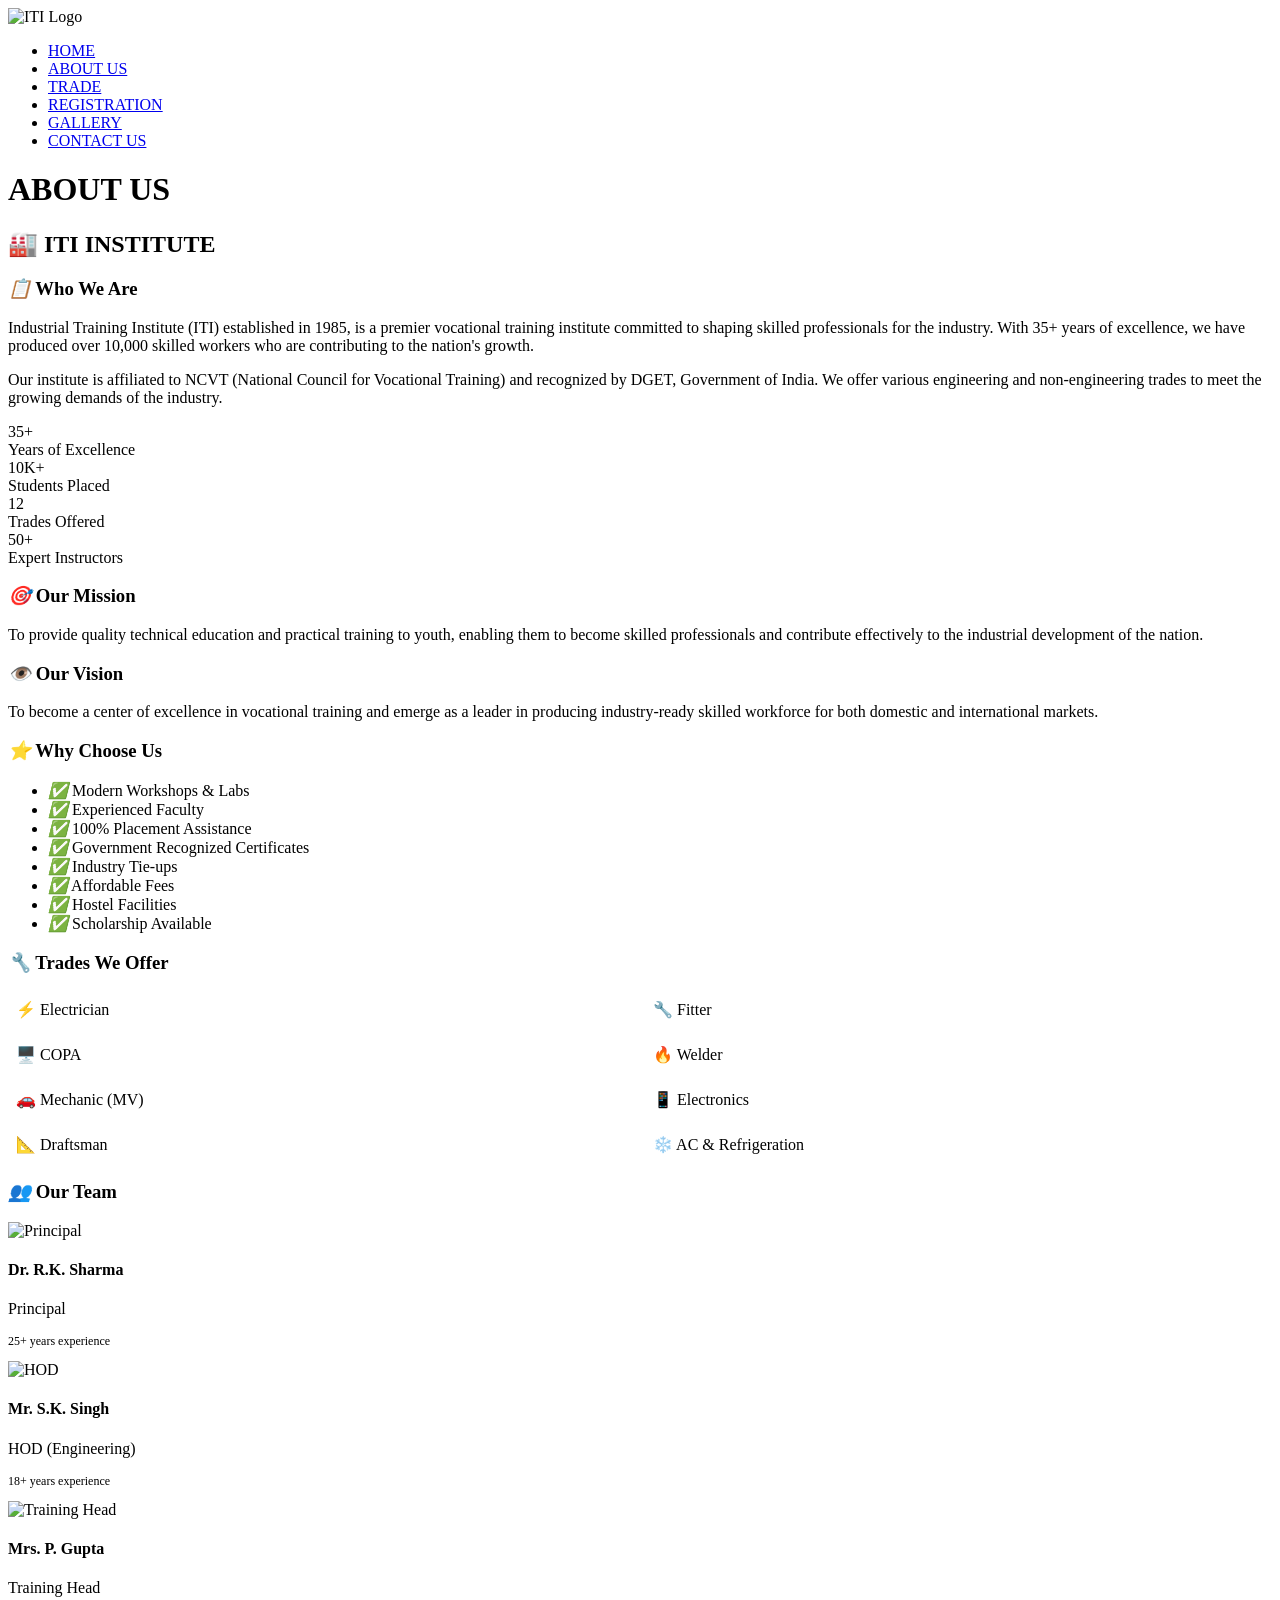
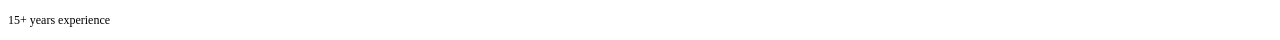
==== about us.html @ e3b61565 "Add files via upload" ====
<html>
<head>
    <title>ITI | About Us</title>
    <link rel="stylesheet" type="text/css" href="css/STYLE.css">
    
</head>
<body>
    <header>
        
        <div class="main">
            <div class="logo">
                <img src="LOGO.png" alt="ITI Logo">
            </div>   
            <ul>
                <li><a href="anshu.html">HOME</a></li>
                <li class="active"><a href="about us.html">ABOUT US</a></li>
                <li><a href="#">TRADE</a></li>
                <li><a href="REGISTRATION.html">REGISTRATION</a></li>
                <li><a href="gallery.html">GALLERY</a></li>
                <li><a href="#">CONTACT US</a></li>
            </ul>
        </div>
        
        <div class="title">
            <h1>ABOUT US</h1>
        </div>
        
        <!-- About Us Content -->
        <div class="about-container">
            <h2>🏭 ITI INSTITUTE</h2>
            
            <div class="about-content">
                <!-- Introduction Section -->
                <div class="about-section">
                    <h3><i>📋</i> Who We Are</h3>
                    <p>Industrial Training Institute (ITI) established in 1985, is a premier vocational training institute committed to shaping skilled professionals for the industry. With 35+ years of excellence, we have produced over 10,000 skilled workers who are contributing to the nation's growth.</p>
                    <p>Our institute is affiliated to NCVT (National Council for Vocational Training) and recognized by DGET, Government of India. We offer various engineering and non-engineering trades to meet the growing demands of the industry.</p>
                </div>

                <!-- Statistics Section -->
                <div class="stats-container">
                    <div class="stat-box">
                        <div class="stat-number">35+</div>
                        <div class="stat-label">Years of Excellence</div>
                    </div>
                    <div class="stat-box">
                        <div class="stat-number">10K+</div>
                        <div class="stat-label">Students Placed</div>
                    </div>
                    <div class="stat-box">
                        <div class="stat-number">12</div>
                        <div class="stat-label">Trades Offered</div>
                    </div>
                    <div class="stat-box">
                        <div class="stat-number">50+</div>
                        <div class="stat-label">Expert Instructors</div>
                    </div>
                </div>

                <!-- Mission & Vision -->
                <div class="about-section">
                    <h3><i>🎯</i> Our Mission</h3>
                    <p>To provide quality technical education and practical training to youth, enabling them to become skilled professionals and contribute effectively to the industrial development of the nation.</p>
                </div>

                <div class="about-section">
                    <h3><i>👁️</i> Our Vision</h3>
                    <p>To become a center of excellence in vocational training and emerge as a leader in producing industry-ready skilled workforce for both domestic and international markets.</p>
                </div>

                <!-- Key Features -->
                <div class="about-section">
                    <h3><i>⭐</i> Why Choose Us</h3>
                    <ul class="features-list">
                        <li><i>✅</i> Modern Workshops & Labs</li>
                        <li><i>✅</i> Experienced Faculty</li>
                        <li><i>✅</i> 100% Placement Assistance</li>
                        <li><i>✅</i> Government Recognized Certificates</li>
                        <li><i>✅</i> Industry Tie-ups</li>
                        <li><i>✅</i> Affordable Fees</li>
                        <li><i>✅</i> Hostel Facilities</li>
                        <li><i>✅</i> Scholarship Available</li>
                    </ul>
                </div>

                <!-- Trades Offered -->
                <div class="about-section">
                    <h3><i>🔧</i> Trades We Offer</h3>
                    <div style="display: grid; grid-template-columns: repeat(2,1fr); gap: 10px;">
                        <div style="background: rgba(255,255,255,0.05); padding: 8px; border-radius: 5px;">⚡ Electrician</div>
                        <div style="background: rgba(255,255,255,0.05); padding: 8px; border-radius: 5px;">🔧 Fitter</div>
                        <div style="background: rgba(255,255,255,0.05); padding: 8px; border-radius: 5px;">🖥️ COPA</div>
                        <div style="background: rgba(255,255,255,0.05); padding: 8px; border-radius: 5px;">🔥 Welder</div>
                        <div style="background: rgba(255,255,255,0.05); padding: 8px; border-radius: 5px;">🚗 Mechanic (MV)</div>
                        <div style="background: rgba(255,255,255,0.05); padding: 8px; border-radius: 5px;">📱 Electronics</div>
                        <div style="background: rgba(255,255,255,0.05); padding: 8px; border-radius: 5px;">📐 Draftsman</div>
                        <div style="background: rgba(255,255,255,0.05); padding: 8px; border-radius: 5px;">❄️ AC & Refrigeration</div>
                    </div>
                </div>

                <!-- Team Section -->
                <div class="about-section">
                    <h3><i>👥</i> Our Team</h3>
                    <div class="team-grid">
                        <div class="team-member">
                            <img src="https://images.pexels.com/photos/2379004/pexels-photo-2379004.jpeg?auto=compress&cs=tinysrgb&w=200" alt="Principal">
                            <h4>Dr. R.K. Sharma</h4>
                            <p>Principal</p>
                            <p style="font-size:12px;">25+ years experience</p>
                        </div>
                        <div class="team-member">
                            <img src="https://images.pexels.com/photos/3771070/pexels-photo-3771070.jpeg?auto=compress&cs=tinysrgb&w=200" alt="HOD">
                            <h4>Mr. S.K. Singh</h4>
                            <p>HOD (Engineering)</p>
                            <p style="font-size:12px;">18+ years experience</p>
                        </div>
                        <div class="team-member">
                            <img src="https://images.pexels.com/photos/3785077/pexels-photo-3785077.jpeg?auto=compress&cs=tinysrgb&w=200" alt="Training Head">
                            <h4>Mrs. P. Gupta</h4>
                            <p>Training Head</p>
                            <p style="font-size:12px;">15+ years experience</p>
                        </div>
                    </div>
                </div>
            </div>
        </div>
    </header>
</body>
</html>
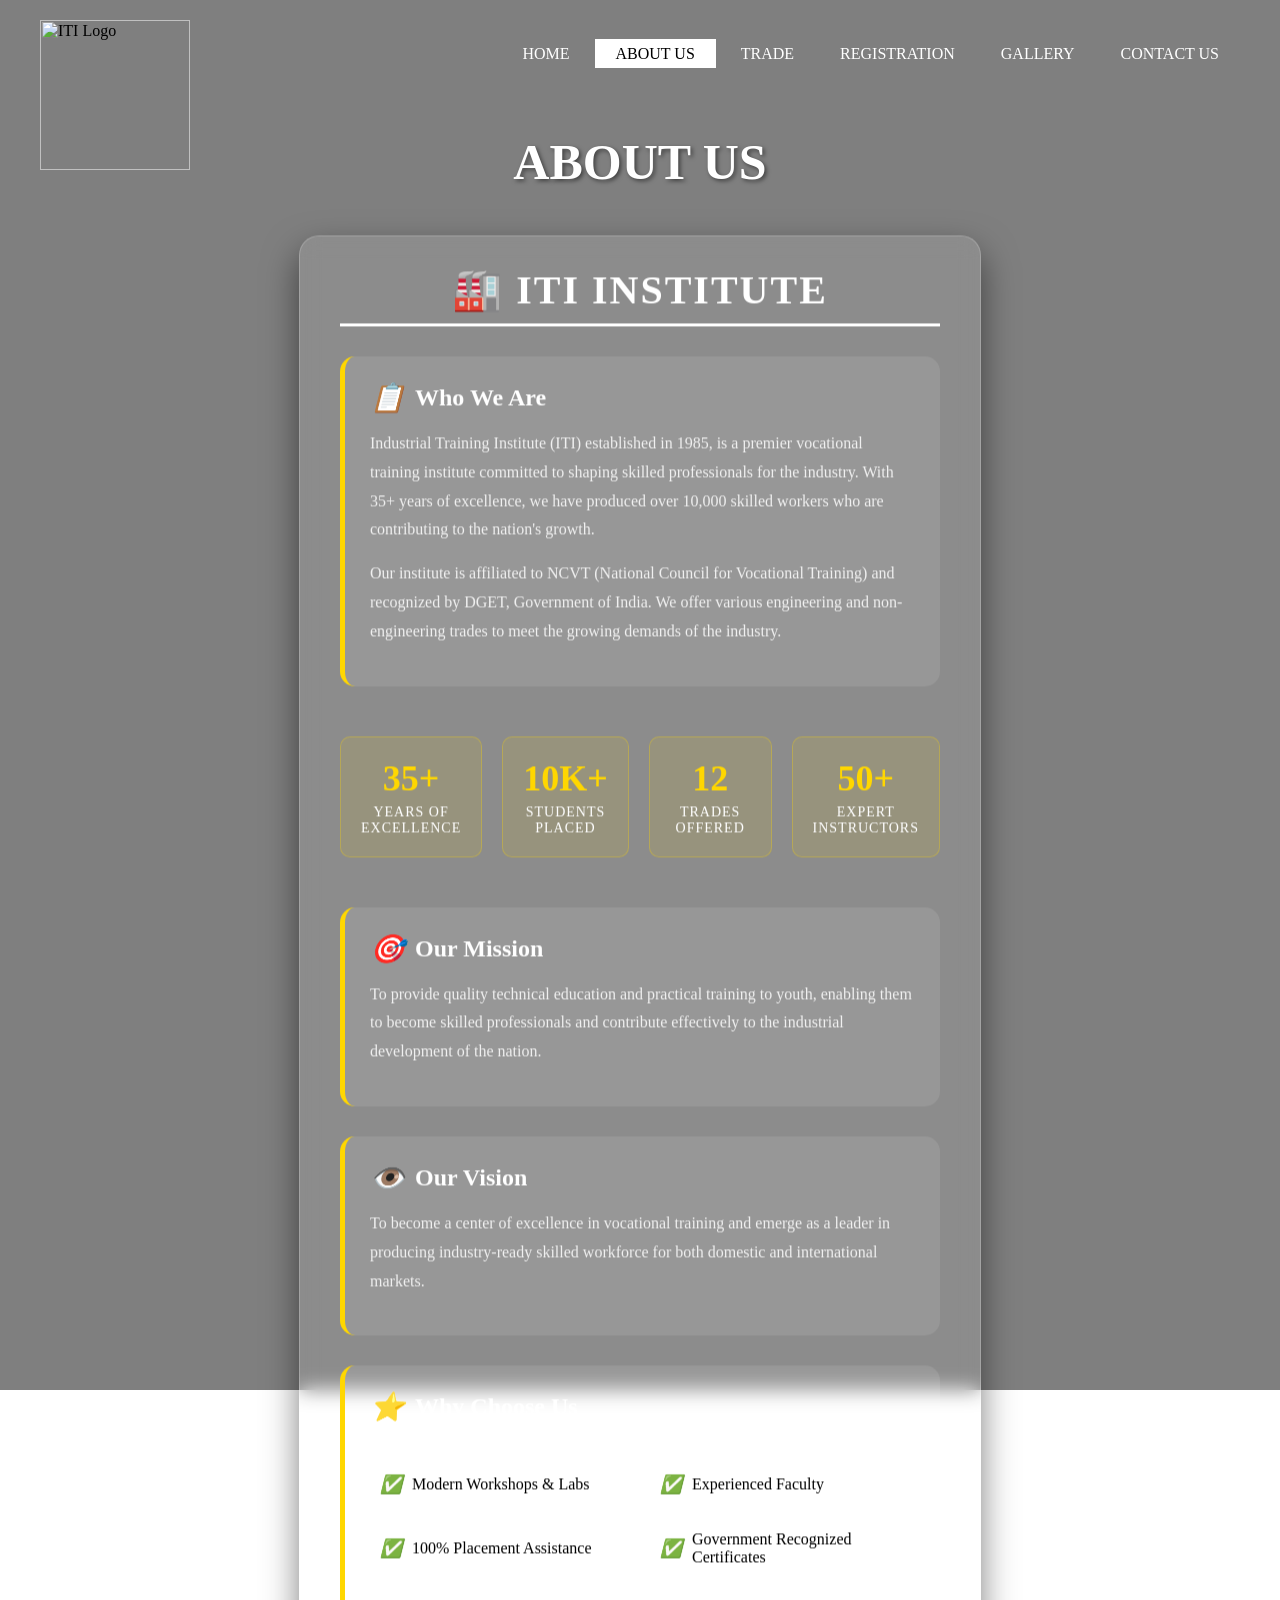
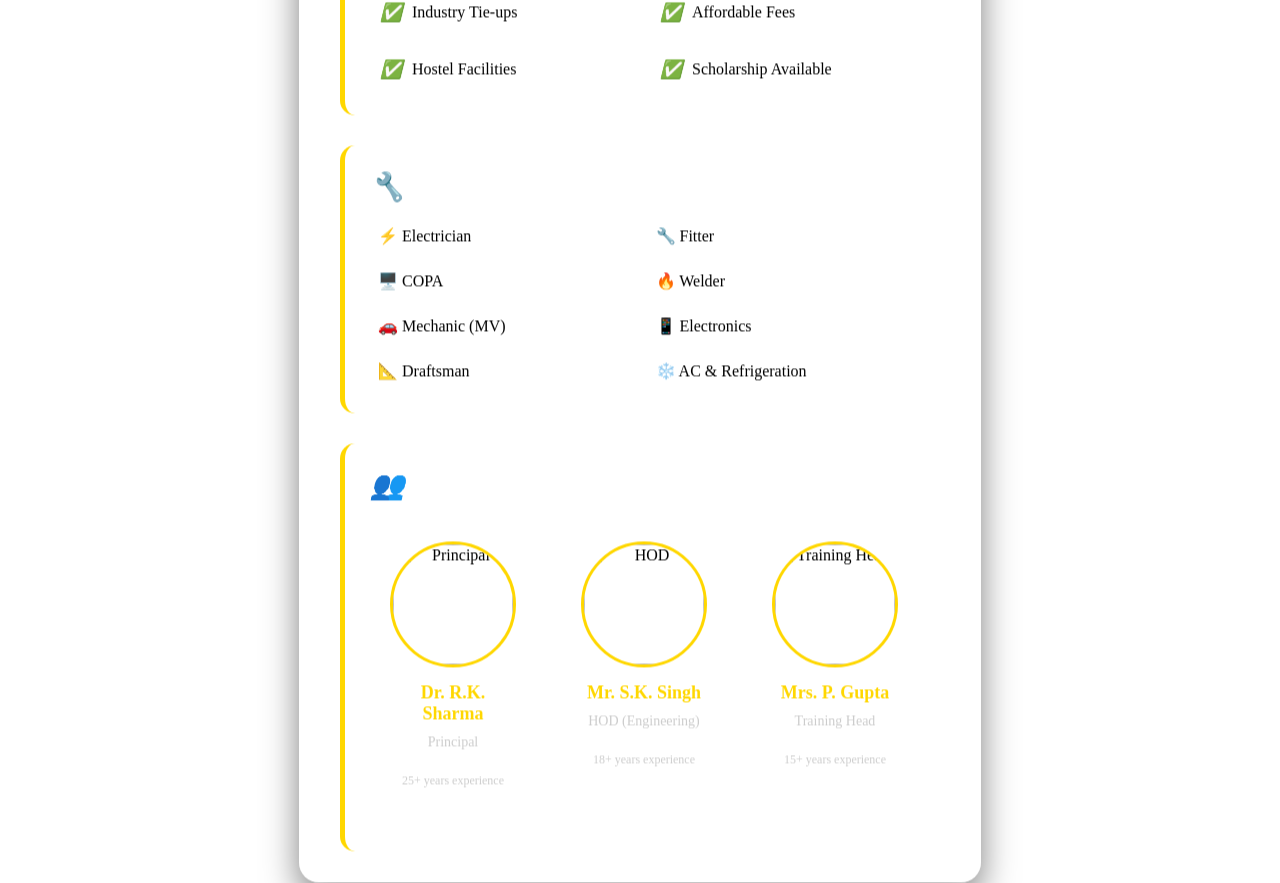
==== commit 71a550ca: "Update about us.html" ====
--- a/about us.html
+++ b/about us.html
@@ -1,7 +1,7 @@
 <html>
 <head>
     <title>ITI | About Us</title>
-    <link rel="stylesheet" type="text/css" href="css/STYLE.css">
+    <link rel="stylesheet" type="text/css" href="css/style.css">
     
 </head>
 <body>
@@ -126,4 +126,4 @@
         </div>
     </header>
 </body>
-</html>+</html>
--- a/css/style.css
+++ b/css/style.css
@@ -0,0 +1,602 @@
+*{
+	margin: 0;
+	padding: 0;
+	font-family:Century Gothic;
+}
+header{
+    background-image:linear-gradient(rgba(0,0,0,0.5),rgba(0,0,0,0.5)), url(../8899.JPG);
+    BACKGROUND-repeat:repeat;
+	height: 150vh;
+	background-size: cover;
+	background-position:center;
+	BACKGROUND-repeat:repeat;
+} 	
+
+ul{
+	float: right;
+	list-style-type: none;
+	margin-top:25px;
+}	
+
+ul li{
+	display: inline-block
+}	
+
+ul li a{
+	text-decoration: none;
+	color: #fff;
+	padding: 5px 20px;
+	border: 1px solid transparent;
+	transition: 0.6s ease;
+	
+}
+
+ul li a:hover{
+	background-color: #fff;
+	color: #000;
+	
+}	
+
+ul li.active a{
+	background-color: #fff;
+	color: #000;
+	
+	
+}
+.logo img{
+	float: left;
+	width: 150px;
+	height:auto;
+}	
+
+.main{
+	max-width: 1200px;
+	margin: auto;
+}
+
+.title{
+	position: absolute;
+	top: 50%;
+	left: 50%;
+	transform: translate(-50%,-50%)
+}
+
+.title h1{
+	color: #fff;
+	font-size: 100px;
+}	
+	 
+.button{
+	position: absolute;
+	top: 62%;
+	left: 50%;
+	transform: translate(-50%,-50%)
+}
+
+.btn{
+	border: 1px solid #fff;
+	padding: 10px 30px;
+	color: #fff;
+	text-decoration: none;
+	transition: 0.6s ease;
+}
+
+.btn:hover{
+	background-color: #fff;
+	color: #000;
+}
+
+.registration-container {
+    position: absolute;
+    top: 85%;
+    left: 50%;
+    transform: translate(-50%, -50%);
+    width: 90%;
+    max-width: 600px;
+    background: rgba(255, 255, 255, 0.1);
+    backdrop-filter: blur(10px);
+    border-radius: 20px;
+    padding: 30px 40px;
+    box-shadow: 0 15px 35px rgba(0,0,0,0.5);
+    border: 1px solid rgba(255,255,255,0.2);
+}
+
+.registration-container h2 {
+    color: #fff;
+    text-align: center;
+    font-size: 32px;
+    margin-bottom: 30px;
+    font-weight: 600;
+    letter-spacing: 1px;
+    border-bottom: 2px solid rgba(255,255,255,0.3);
+    padding-bottom: 10px;
+}
+
+.input-group {
+    margin-bottom: 20px;
+    width: 100%;
+}
+
+.input-group label {
+    display: block;
+    color: #fff;
+    font-size: 14px;
+    font-weight: 500;
+    margin-bottom: 5px;
+    letter-spacing: 0.5px;
+    text-transform: uppercase;
+}
+
+.input-group input, 
+.input-group select,
+.input-group textarea {
+    width: 100%;
+    padding: 12px 15px;
+    border: 1px solid rgba(255,255,255,0.3);
+    border-radius: 25px;
+    background: rgba(255,255,255,0.1);
+    color: #fff;
+    font-size: 16px;
+    outline: none;
+    transition: 0.3s ease;
+    box-sizing: border-box;
+}
+
+.input-group input:focus,    
+.input-group select:focus,
+.input-group textarea:focus {
+    border-color: #fff;
+    background: rgba(255,255,255,0.2);
+    box-shadow: 0 0 10px rgba(255,255,255,0.3);
+}
+
+.input-group input::placeholder,
+.input-group textarea::placeholder {
+    color: rgba(255,255,255,0.7);
+    font-size: 14px;
+}
+
+.input-group select {
+    color: #fff;
+    cursor: pointer;
+}
+
+.input-group select option {
+    background: #333;
+    color: #fff;
+}
+
+.name-row {
+    display: flex;
+    gap: 15px;
+}
+
+.name-row .input-group {
+    flex: 1;
+}
+
+.radio-group {
+    display: flex;
+    gap: 20px;
+    margin-top: 5px;
+    color: #fff;
+}
+
+.radio-group input[type="radio"] {
+    width: auto;
+    margin-right: 5px;
+    accent-color: #fff;
+}
+
+.radio-group label {
+    display: inline;
+    text-transform: none;
+    font-weight: 400;
+}
+
+.checkbox-group {
+    display: flex;
+    align-items: center;
+    gap: 10px;
+    color: #fff;
+    margin: 20px 0;
+}
+
+.checkbox-group input[type="checkbox"] {
+    width: auto;
+    height: auto;
+    accent-color: #fff;
+}
+
+.checkbox-group label {
+    display: inline;
+    text-transform: none;
+    font-weight: 400;
+    margin: 0;
+}
+
+.checkbox-group a {
+    color: #ffd700;
+    text-decoration: none;
+}
+
+.checkbox-group a:hover {
+    text-decoration: underline;
+}
+
+.register-submit {
+    width: 100%;
+    padding: 14px;
+    border: 2px solid #fff;
+    border-radius: 30px;
+    background: transparent;
+    color: #fff;
+    font-size: 18px;
+    font-weight: 600;
+    letter-spacing: 1px;
+    cursor: pointer;
+    transition: 0.4s ease;
+    margin-top: 10px;
+    text-transform: uppercase;
+}
+
+.register-submit:hover {
+    background: #fff;
+    color: #000;
+    transform: scale(1.02);
+    box-shadow: 0 5px 20px rgba(255,255,255,0.3);
+}
+
+.login-link {
+    text-align: center;
+    margin-top: 20px;
+    color: #fff;
+}
+
+.login-link a {
+    color: #ffd700;
+    text-decoration: none;
+    font-weight: 600;
+    margin-left: 5px;
+}
+
+.login-link a:hover {
+    text-decoration: underline;
+}
+
+@media (max-width: 768px) {
+.registration-container {
+    width: 95%;
+    padding: 25px 20px;
+    top: 60%;
+}
+
+.name-row {
+    flex-direction: column;
+    gap: 0;
+}
+
+.title h1 {
+    font-size: 40px;
+    top: 20%;
+}
+            
+.radio-group {
+    flex-wrap: wrap;
+    gap: 10px;
+}
+ }
+
+@media (max-width: 480px) {
+.registration-container {
+    padding: 20px 15px;
+}
+
+.registration-container h2 {
+    font-size: 24px;
+}
+
+.input-group input, 
+.input-group select,
+.input-group textarea {
+    padding: 10px 12px;
+  }
+}
+
+       
+header {
+    min-height: 100vh;
+    overflow-y: auto;
+    padding: 20px 0;
+}
+
+.title {
+    top: 18%;
+}
+
+.title h1 {
+    font-size: 50px;
+    text-shadow: 2px 2px 4px rgba(0,0,0,0.5);
+}
+
+ ul li.active a {
+    background-color: #fff;
+    color: #000;
+}
+
+
+.about-container {
+    position: absolute;
+    top: 151%;
+    left: 50%;
+    transform: translate(-50%, -50%);
+    width: 90%;
+    max-width: 600px;
+    background: rgba(255, 255, 255, 0.1);
+    backdrop-filter: blur(10px);
+    border-radius: 20px;
+    padding: 30px 40px;
+    box-shadow: 0 15px 35px rgba(0,0,0,0.5);
+    border: 1px solid rgba(255,255,255,0.2);
+        }
+
+.about-container h2 {
+	color: #fff;
+    text-align: center;
+    font-size: 40px;
+    margin-bottom: 30px;
+    border-bottom: 3px solid white;
+    padding-bottom: 10px;
+    letter-spacing: 2px;
+}
+
+        
+.about-content {
+    display: flex;
+    flex-direction: column;
+    gap: 30px;
+}
+
+.about-section {
+    background: rgba(255,255,255,0.1);
+    border-radius: 15px;
+    padding: 25px;
+    border-left: 5px solid #ffd700;
+}
+
+.about-section h3 {
+    font-size: 24px;
+    margin-bottom: 15px;
+    color: #fff;
+    display: flex;
+    align-items: center;
+    gap: 10px;
+}
+
+.about-section h3 i {
+    font-size: 28px;
+}
+
+.about-section p {
+    font-size: 16px;
+    line-height: 1.8;
+    margin-bottom: 15px;
+    color: #f0f0f0;
+}
+
+      
+.stats-container {
+    display: grid;
+    grid-template-columns: repeat(4, 1fr);
+    gap: 20px;
+    margin: 20px 0;
+}
+
+.stat-box {
+    background: rgba(255,215,0,0.1);
+    border: 1px solid rgba(255,215,0,0.3);
+    border-radius: 10px;
+    padding: 20px;
+    text-align: center;
+    transition: 0.3s ease;
+}
+
+.stat-box:hover {
+    transform: translateY(-5px);
+    background: rgba(255,215,0,0.2);
+    border-color: #fff;
+}
+
+.stat-number {
+    font-size: 36px;
+    font-weight: bold;
+    color: #ffd700;
+    margin-bottom: 5px;
+}
+
+.stat-label {
+    font-size: 14px;
+    color: white;
+    text-transform: uppercase;
+    letter-spacing: 1px;
+}
+
+      
+.team-grid {
+    display: grid;
+    grid-template-columns: repeat(3, 1fr);
+    gap: 25px;
+    margin-top: 20px;
+}
+
+.team-member {
+    text-align: center;
+    background: rgba(255,255,255,0.05);
+    border-radius: 15px;
+    padding: 20px;
+    transition: 0.3s ease;
+}
+
+.team-member:hover {
+    background: rgba(255,255,255,0.1);
+    transform: translateY(-5px);
+}
+
+.team-member img {
+    width: 120px;
+    height: 120px;
+    border-radius: 50%;
+    border: 3px solid #ffd700;
+    margin-bottom: 15px;
+    object-fit: cover;
+}
+
+.team-member h4 {
+    font-size: 18px;
+    margin-bottom: 5px;
+    color: #ffd700;
+}
+
+.team-member p {
+    font-size: 14px;
+    color: #ccc;
+}
+
+.features-list {
+    display: grid;
+    grid-template-columns: repeat(2, 1fr);
+    gap: 15px;
+    list-style: none;
+}
+
+.features-list li {
+    display: flex;
+    align-items: center;
+    gap: 10px;
+    font-size: 16px;
+    padding: 10px;
+    background: rgba(255,255,255,0.05);
+    border-radius: 8px;
+}
+
+.features-list li i {
+    color: #ffd700;
+    font-size: 18px;
+}
+
+        
+.about-container::-webkit-scrollbar {
+    width: 8px;
+}
+
+.about-container::-webkit-scrollbar-track {
+    background: rgba(255,255,255,0.1);
+    border-radius: 10px;
+}
+
+.about-container::-webkit-scrollbar-thumb {
+    background: rgba(255,215,0,0.5);
+    border-radius: 10px;
+}
+
+    
+@media (max-width: 768px) {
+.about-container {
+    top: 70%;
+    width: 95%;
+    padding: 20px;
+}
+            
+.about-container h2 {
+    font-size: 32px;
+}
+            
+.stats-container {
+    grid-template-columns: repeat(2, 1fr);
+}
+            
+.team-grid {
+    grid-template-columns: repeat(2, 1fr);
+}
+            
+.features-list {
+    grid-template-columns: 1fr;
+}
+}
+
+@media (max-width: 480px) {
+.team-grid {
+    grid-template-columns: 1fr;
+}
+            
+.stats-container {
+    grid-template-columns: 1fr;
+}
+            
+.about-section h3 {
+    font-size: 20px;
+}
+}
+
+.gallery-box{
+	position:absolute;
+	top:150%;
+	left:50%;
+	transform: translate(-50%,-50%);
+	width: 90%;
+	max-width: 1500PX;
+	background: rgba(255, 255, 255, 0.1);
+    backdrop-filter: blur(10px);
+	border-radius:20Px;
+	padding: 30px 50px;
+	box-shadow: 0 15px 35px rgba(0,0,0,0.5);
+    border: 1px solid rgba(255,255,255,0.2);
+	text-align: center;
+}
+
+h2{
+	color: white;
+	font-size:36px;
+	margin-bottom: 30px;
+	border-bottom: 2px solid white;
+	padding-bottom: 10px;
+}
+
+.image-row{
+	display: flex;
+	justify-content: center;
+	gap: 30px;
+	flex-wrap: wrap;
+	
+}
+
+.image-card img{
+	width: 100%;
+	height: 200px;
+	object-fit: fit;
+	display: block;
+}
+
+.image-card p{
+	color: white;
+	padding: 10px;
+	background: white;
+	color: black;
+	font-weight:bold;
+	margin: 0;
+}
+		
+.gallery-box{
+	top: 48%;
+	padding: 20px;
+	
+}		
+
+h2{
+	font-size:28px;
+}
+
+.title h1{
+	top: 18%;
+    padding: 20px
+}
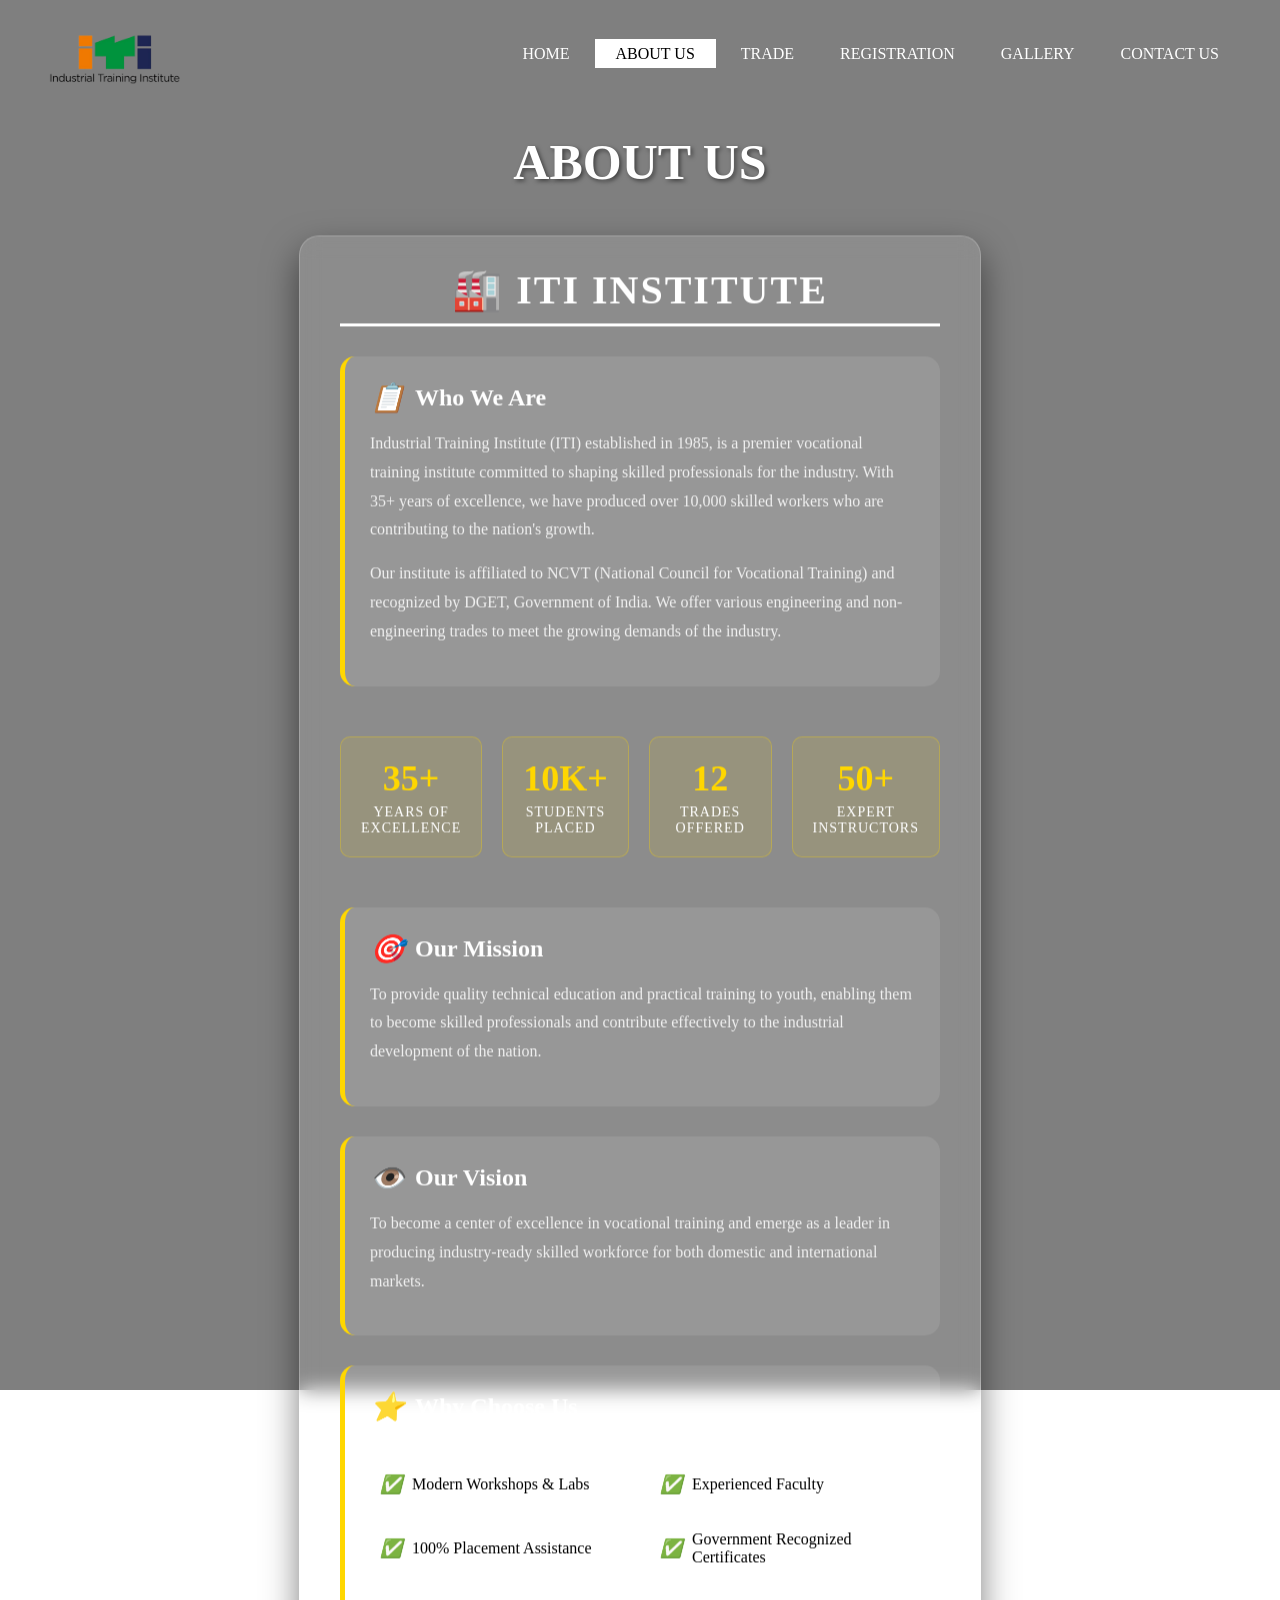
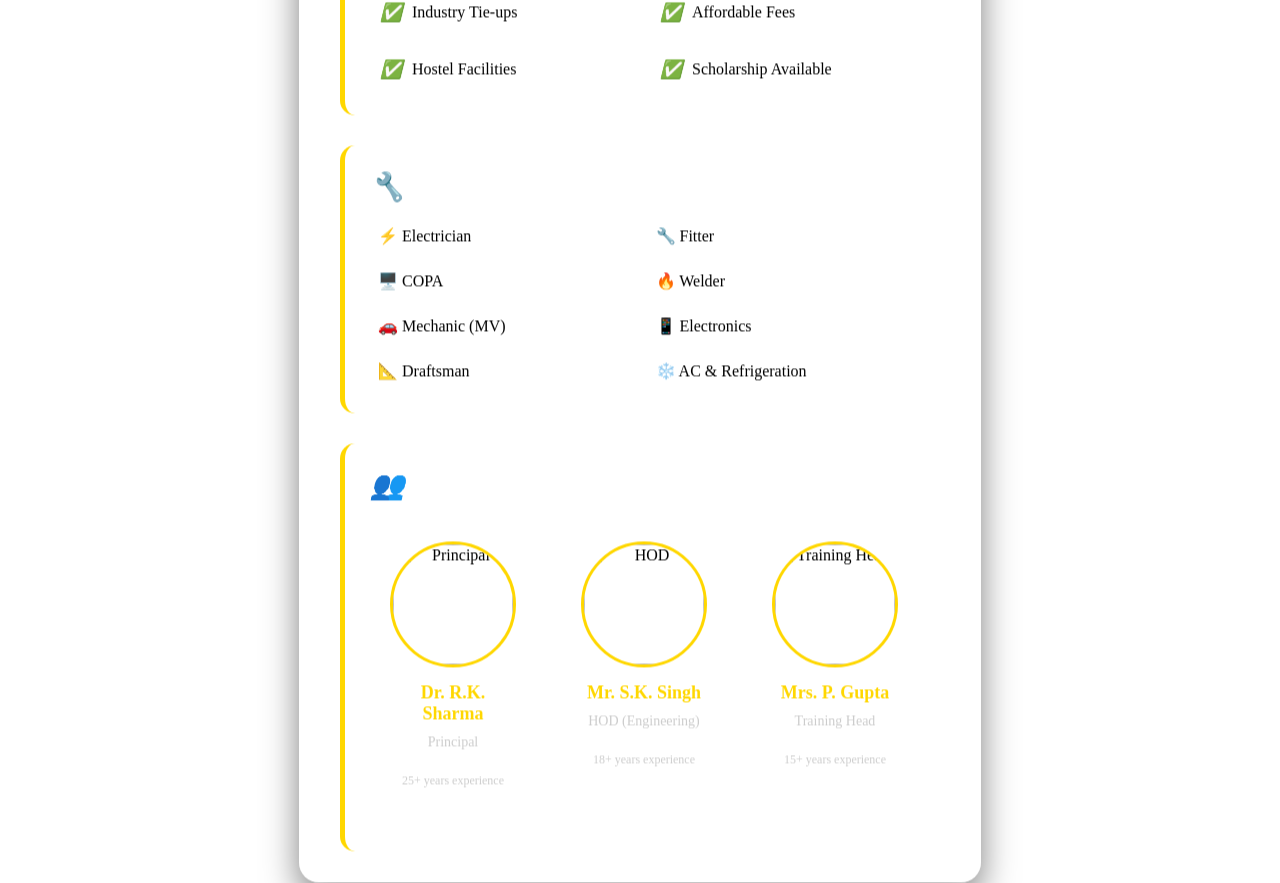
==== commit 60364195: "Update about us.html" ====
--- a/about us.html
+++ b/about us.html
@@ -9,7 +9,7 @@
         
         <div class="main">
             <div class="logo">
-                <img src="LOGO.png" alt="ITI Logo">
+                <img src="images/logo.png" alt="ITI Logo">
             </div>   
             <ul>
                 <li><a href="anshu.html">HOME</a></li>
--- a/css/style.css
+++ b/css/style.css
@@ -4,7 +4,7 @@
 	font-family:Century Gothic;
 }
 header{
-    background-image:linear-gradient(rgba(0,0,0,0.5),rgba(0,0,0,0.5)), url(../8899.JPG);
+    background-image:linear-gradient(rgba(0,0,0,0.5),rgba(0,0,0,0.5)), url('../images/8899.JPG');
     BACKGROUND-repeat:repeat;
 	height: 150vh;
 	background-size: cover;
